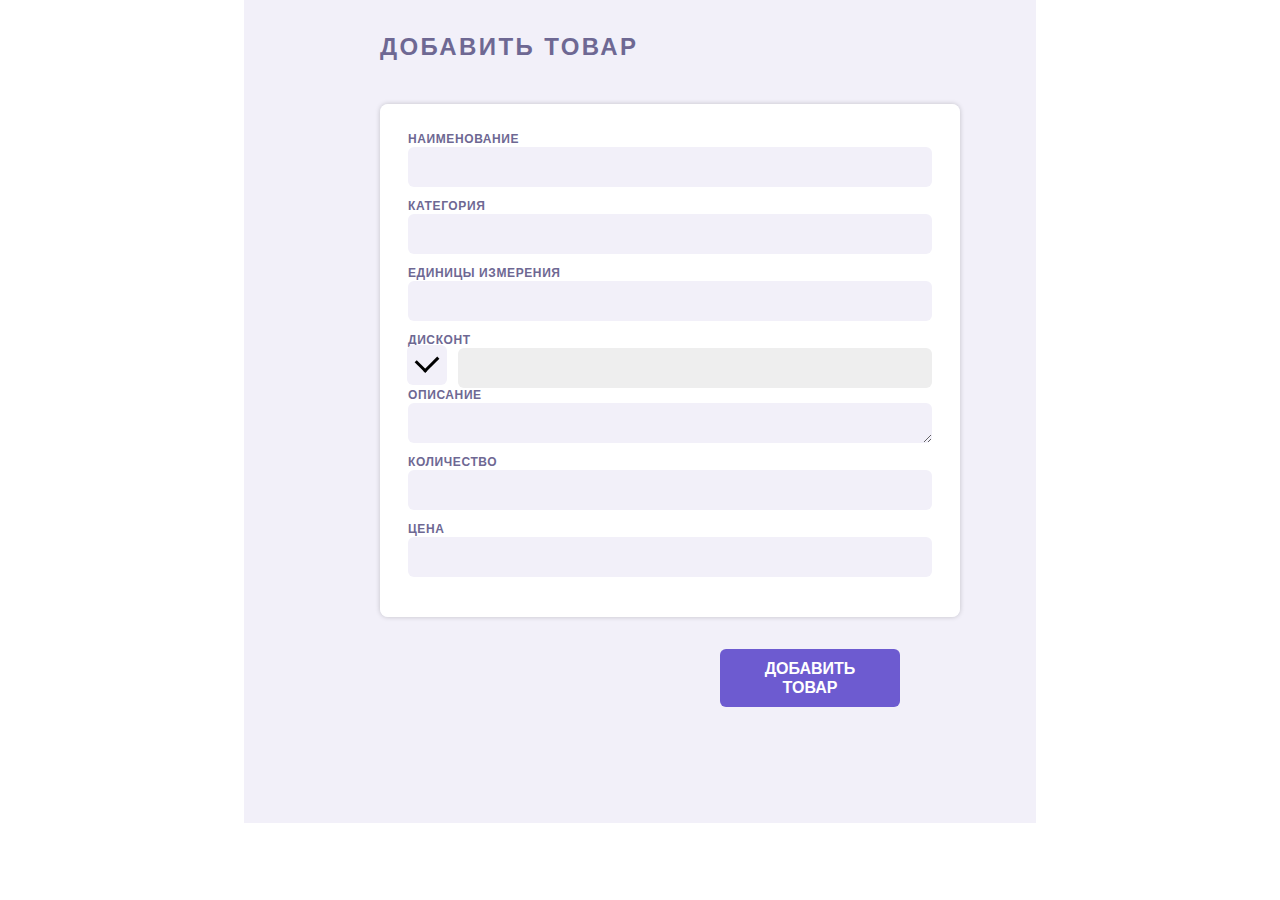
==== crm.html @ cac37952 "04" ====
<!doctype html>
<html lang="ru">
<head>
  <meta charset="UTF-8">
  <meta name="viewport"
        content="width=device-width, user-scalable=no, initial-scale=1.0, maximum-scale=1.0, minimum-scale=1.0">
  <meta http-equiv="X-UA-Compatible" content="ie=edge">
  <title>CRM</title>

  <link rel="stylesheet" href="css/index.css">
</head>
<body>

  <div class="container">
    <h1 class="title">ДОБАВИТЬ ТОВАР</h1>
    <div class="form__grid">
    <form class="form" action="#">
      <fieldset class="form__block">
        <label class="form__name">
          наименование
          <input class="form__input" type="text" name="product">
        </label>

        <label class="form__name">
          категория
          <input class="form__input" type="text" name="product">
        </label>

        <label class="form__name">
          единицы измерения
          <input class="form__input" type="text" name="product">
        </label>
        <div class="checked">
        <label class="form__name form__check-name" for="btn">
          дисконт
        <input class="form__check-discount" type="checkbox" name="product" id="btn" checked>
        </label>
        <label for="btn" class="form__name-checked">
          <input class="form__discount form__name-checked" type="text" name="product">
        </label>
      </div>

        <label class="form__name">
          описание
          <textarea class="form__input form__text" name="product"></textarea>
        </label>

        <label class="form__name">
          количество
          <input class="form__input" type="number" name="product">
        </label>

        <label class="form__name">
          цена
          <input class="form__input" type="number" name="product">
        </label>
      </fieldset>

      <button class="form__btn" type="submit">ДОБАВИТЬ ТОВАР</button>
    </form>
    </div>
  </div>

</body>
</html>
---- css/index.css ----
@import "normalize.css";
@import "global.css";
@import "style.css";
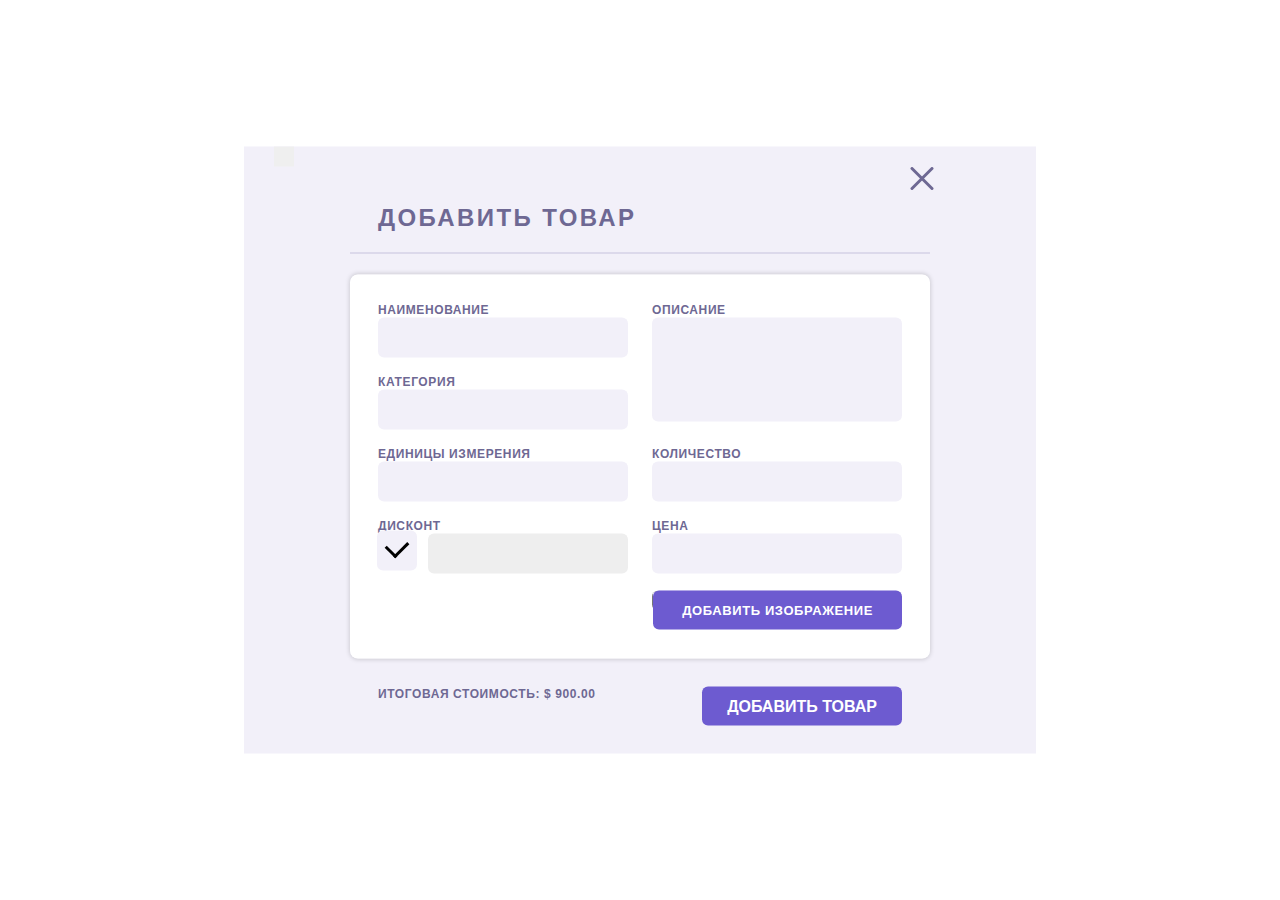
==== commit cb0a8250: "форма" ====
--- a/crm.html
+++ b/crm.html
@@ -11,22 +11,24 @@
 </head>
 <body>
 
-  <div class="container">
+  <div class="container container__modal">
+    <button class="form__close"></button>
+    <div class="modal__wrapper">
     <h1 class="title">ДОБАВИТЬ ТОВАР</h1>
     <div class="form__grid">
     <form class="form" action="#">
       <fieldset class="form__block">
-        <label class="form__name">
+        <label class="form__name form__grid-name">
           наименование
           <input class="form__input" type="text" name="product">
         </label>
 
-        <label class="form__name">
+        <label class="form__name form__grid-category">
           категория
           <input class="form__input" type="text" name="product">
         </label>
 
-        <label class="form__name">
+        <label class="form__name form__grid-unit">
           единицы измерения
           <input class="form__input" type="text" name="product">
         </label>
@@ -40,25 +42,32 @@
         </label>
       </div>
 
-        <label class="form__name">
+        <label class="form__name form__grid-text">
           описание
           <textarea class="form__input form__text" name="product"></textarea>
         </label>
 
-        <label class="form__name">
+        <label class="form__name form__grid-number">
           количество
           <input class="form__input" type="number" name="product">
         </label>
 
-        <label class="form__name">
+        <label class="form__name form__grid-price">
           цена
           <input class="form__input" type="number" name="product">
         </label>
+        <label class="form__grid-btn">
+          <input  type="file" name="file">
+        </label>
       </fieldset>
-
+      <div class="form__flex">
+      <p>Итоговая стоимость: $ 900.00</p>
       <button class="form__btn" type="submit">ДОБАВИТЬ ТОВАР</button>
+      </div>
     </form>
     </div>
+  </div>
+  </div>
   </div>
 
 </body>
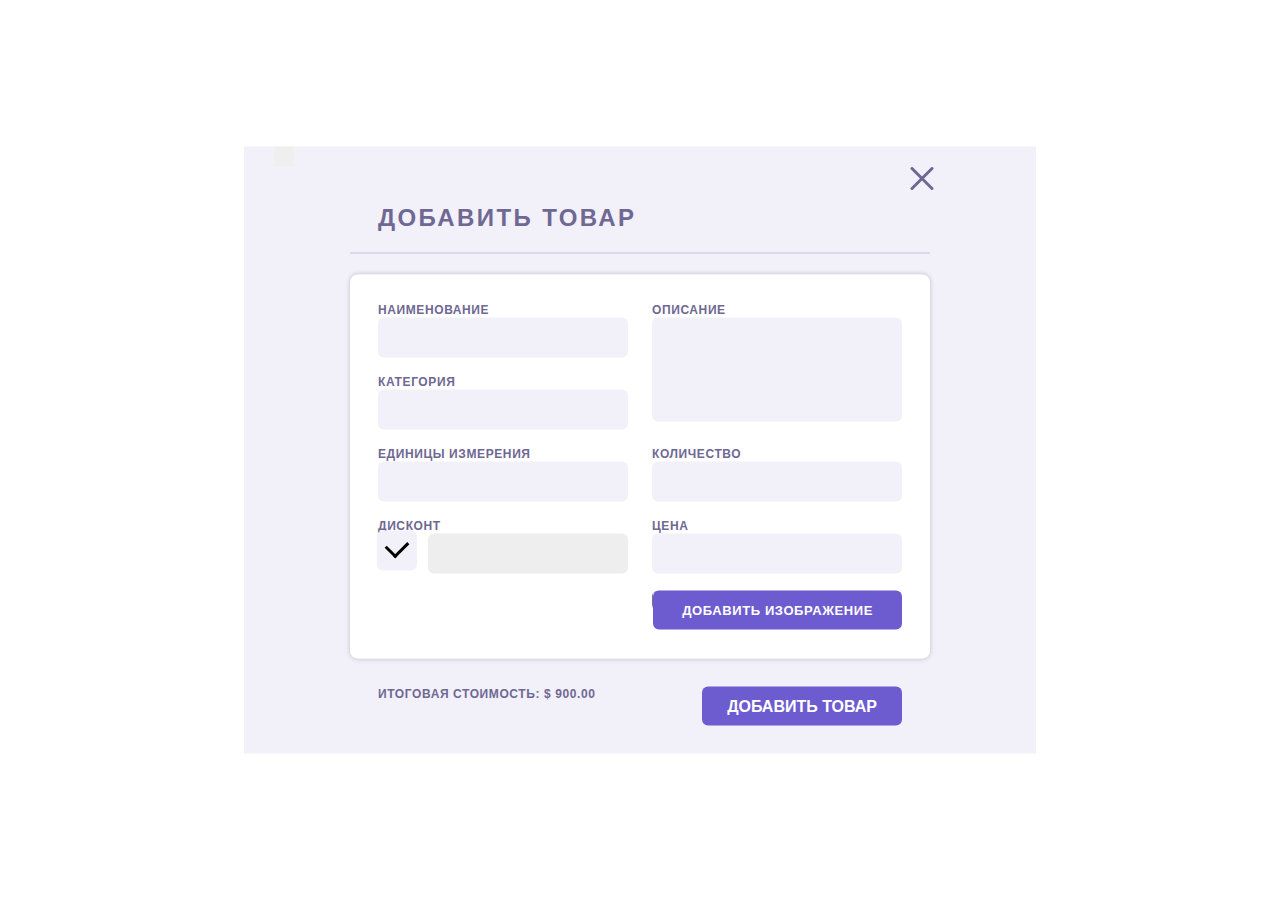
==== commit 38f6fe75: "модалки" ====
--- a/crm.html
+++ b/crm.html
@@ -70,5 +70,440 @@
   </div>
   </div>
 
+
+<div class="table__container">
+<!--  <div class="table__box">-->
+  <div class="table__header">
+  <h1 class="table__title">CMS</h1>
+  <p class="table__total">Итоговая стоимость: $900.00</p>
+  </div>
+    <div class="table__flex-box">
+  <form class="table__form" action="#">
+    <fieldset class="table__form-grid">
+      <button class="table__btn">Фильтр</button>
+      <input class="table__search" type="search" placeholder="Поиск по наименованию и категории">
+      <button class="table__button">Добавить товар</button>
+    </fieldset>
+  </form>
+<!--  </div>-->
+
+  <div class="table__wrapper">
+    <table width="1100px">
+      <thead>
+      <tr class="table__bord">
+        <th>ID</th>
+        <th>Наименование</th>
+        <th>Категория</th>
+        <th>ед/изм</th>
+        <th>количество</th>
+        <th>цена</th>
+        <th>ИТОГ</th>
+        <th></th>
+      </tr>
+      </thead>
+      <tbody>
+      <tr>
+        <td >246016548</td>
+        <td>Навигационная система Soundmax</td>
+        <td>Техника для дома</td>
+        <td>шт</td>
+        <td>5</td>
+        <td>$100</td>
+        <td>$500</td>
+        <td>
+          <ul class="table__icon">
+            <li>
+              <button class="table__btn-img">
+                <svg width="20" height="20" viewBox="0 0 20 20" fill="none" xmlns="http://www.w3.org/2000/svg">
+                  <path d="M18.75 2.13375L17.8663 1.25L1.25 17.8663L2.13375 18.75L3.38375 17.5H16.25C16.5814 17.4995 16.899 17.3676 17.1333 17.1333C17.3676 16.899 17.4995 16.5814 17.5 16.25V3.38375L18.75 2.13375ZM16.25 16.25H4.63375L9.50437 11.3794L10.9913 12.8663C11.2257 13.1006 11.5435 13.2322 11.875 13.2322C12.2065 13.2322 12.5243 13.1006 12.7587 12.8663L13.75 11.875L16.25 14.3731V16.25ZM16.25 12.605L14.6337 10.9888C14.3993 10.7544 14.0815 10.6228 13.75 10.6228C13.4185 10.6228 13.1007 10.7544 12.8663 10.9888L11.875 11.98L10.3894 10.4944L16.25 4.63375V12.605Z" fill="#6E6893"/>
+                  <path d="M3.75 13.75V11.875L6.875 8.75187L7.73313 9.61062L8.61812 8.72563L7.75875 7.86625C7.52434 7.63191 7.20646 7.50027 6.875 7.50027C6.54354 7.50027 6.22566 7.63191 5.99125 7.86625L3.75 10.1075V3.75H13.75V2.5H3.75C3.41858 2.50033 3.10083 2.63213 2.86648 2.86648C2.63213 3.10083 2.50033 3.41858 2.5 3.75V13.75H3.75Z" fill="#6E6893"/>
+                </svg>
+              </button>
+            </li>
+            <li>
+              <button class="table__btn-img"><svg width="20" height="20" viewBox="0 0 20 20" fill="none" xmlns="http://www.w3.org/2000/svg">
+                <path d="M15.5629 4.86078L17.6394 6.93629L15.5629 4.86078ZM16.8982 3.03233L11.2834 8.64709C10.9933 8.9368 10.7955 9.3059 10.7148 9.70789L10.1962 12.304L12.7923 11.7844C13.1942 11.704 13.5629 11.5069 13.8531 11.2167L19.4678 5.60196C19.6366 5.43324 19.7704 5.23293 19.8617 5.01248C19.953 4.79203 20 4.55576 20 4.31714C20 4.07853 19.953 3.84225 19.8617 3.6218C19.7704 3.40136 19.6366 3.20105 19.4678 3.03233C19.2991 2.8636 19.0988 2.72976 18.8784 2.63845C18.6579 2.54714 18.4216 2.50014 18.183 2.50014C17.9444 2.50014 17.7081 2.54714 17.4877 2.63845C17.2672 2.72976 17.0669 2.8636 16.8982 3.03233V3.03233Z" stroke="#6E6893" stroke-width="2" stroke-linecap="round" stroke-linejoin="round"/>
+                <path d="M18.0394 14.2648V17.206C18.0394 17.726 17.8328 18.2248 17.4651 18.5925C17.0973 18.9602 16.5986 19.1668 16.0786 19.1668H5.29415C4.77411 19.1668 4.27537 18.9602 3.90765 18.5925C3.53993 18.2248 3.33334 17.726 3.33334 17.206V6.42157C3.33334 5.90154 3.53993 5.4028 3.90765 5.03508C4.27537 4.66735 4.77411 4.46077 5.29415 4.46077H8.23535" stroke="#6E6893" stroke-width="2" stroke-linecap="round" stroke-linejoin="round"/>
+              </svg>
+              </button>
+            </li>
+            <li>
+              <button class="table__btn-img">
+                <svg width="20" height="20" viewBox="0 0 20 20" fill="none" xmlns="http://www.w3.org/2000/svg">
+                  <path d="M7.03125 3.59375H6.875C6.96094 3.59375 7.03125 3.52344 7.03125 3.4375V3.59375H12.9688V3.4375C12.9688 3.52344 13.0391 3.59375 13.125 3.59375H12.9688V5H14.375V3.4375C14.375 2.74805 13.8145 2.1875 13.125 2.1875H6.875C6.18555 2.1875 5.625 2.74805 5.625 3.4375V5H7.03125V3.59375ZM16.875 5H3.125C2.7793 5 2.5 5.2793 2.5 5.625V6.25C2.5 6.33594 2.57031 6.40625 2.65625 6.40625H3.83594L4.31836 16.6211C4.34961 17.2871 4.90039 17.8125 5.56641 17.8125H14.4336C15.1016 17.8125 15.6504 17.2891 15.6816 16.6211L16.1641 6.40625H17.3438C17.4297 6.40625 17.5 6.33594 17.5 6.25V5.625C17.5 5.2793 17.2207 5 16.875 5ZM14.2832 16.4062H5.7168L5.24414 6.40625H14.7559L14.2832 16.4062Z" fill="#6E6893"/>
+                </svg>
+              </button>
+            </li>
+          </ul>
+        </td>
+      </tr>
+      <tr>
+        <td>246016548</td>
+        <td>Навигационная система Soundmax</td>
+        <td>Техника для дома</td>
+        <td>шт</td>
+        <td>5</td>
+        <td>$100</td>
+        <td>$500</td>
+        <td>
+          <ul class="table__icon">
+            <li>
+              <button class="table__btn-img">
+              <svg width="20" height="20" viewBox="0 0 20 20" fill="none" xmlns="http://www.w3.org/2000/svg">
+                <path d="M17.7778 2.22223H2.22223C1.92754 2.22223 1.64493 2.33929 1.43655 2.54767C1.22818 2.75604 1.11111 3.03866 1.11111 3.33334V16.6667C1.11111 16.9614 1.22818 17.244 1.43655 17.4523C1.64493 17.6607 1.92754 17.7778 2.22223 17.7778H17.7778C18.0725 17.7778 18.3551 17.6607 18.5635 17.4523C18.7718 17.244 18.8889 16.9614 18.8889 16.6667V3.33334C18.8889 3.03866 18.7718 2.75604 18.5635 2.54767C18.3551 2.33929 18.0725 2.22223 17.7778 2.22223ZM2.22223 16.6667V3.33334H17.7778V16.6667H2.22223Z" fill="#6E6893"/>
+                <path d="M4.95555 7.77778C5.28518 7.77778 5.60741 7.68003 5.8815 7.49689C6.15558 7.31376 6.3692 7.05346 6.49535 6.74892C6.62149 6.44437 6.6545 6.10926 6.59019 5.78596C6.52588 5.46266 6.36715 5.16569 6.13406 4.9326C5.90097 4.69951 5.604 4.54078 5.2807 4.47647C4.9574 4.41216 4.62228 4.44516 4.31774 4.57131C4.0132 4.69746 3.7529 4.91108 3.56976 5.18516C3.38663 5.45924 3.28888 5.78147 3.28888 6.11111C3.28888 6.55314 3.46447 6.97706 3.77703 7.28962C4.0896 7.60218 4.51352 7.77778 4.95555 7.77778ZM4.95555 5.22222C5.13158 5.22112 5.30399 5.27232 5.45089 5.36932C5.5978 5.46632 5.71259 5.60476 5.78072 5.76708C5.84885 5.9294 5.86725 6.1083 5.83358 6.28109C5.79992 6.45389 5.7157 6.61279 5.59161 6.73766C5.46752 6.86253 5.30915 6.94774 5.13657 6.98249C4.96399 7.01724 4.78498 6.99997 4.62223 6.93285C4.45949 6.86574 4.32033 6.75182 4.22241 6.60552C4.12449 6.45923 4.07222 6.28715 4.07221 6.11111C4.07367 5.87729 4.1672 5.65345 4.33255 5.48811C4.49789 5.32277 4.72172 5.22923 4.95555 5.22778V5.22222Z" fill="#6E6893"/>
+                <path d="M12.6555 8.53889L9.65555 11.5389L7.43332 9.31666C7.32923 9.21319 7.18843 9.15511 7.04166 9.15511C6.89489 9.15511 6.75408 9.21319 6.64999 9.31666L3.28888 12.7222V14.2944L7.0611 10.5222L8.88888 12.3222L6.80555 14.4056H8.33332L13.0278 9.71111L16.6667 13.3333V11.7667L13.4389 8.53889C13.3348 8.43541 13.194 8.37733 13.0472 8.37733C12.9004 8.37733 12.7596 8.43541 12.6555 8.53889Z" fill="#6E6893"/>
+              </svg>
+              </button>
+            </li>
+            <li>
+              <button class="table__btn-img">
+              <svg width="20" height="20" viewBox="0 0 20 20" fill="none" xmlns="http://www.w3.org/2000/svg">
+                <path d="M15.5629 4.86078L17.6394 6.93629L15.5629 4.86078ZM16.8982 3.03233L11.2834 8.64709C10.9933 8.9368 10.7955 9.3059 10.7148 9.70789L10.1962 12.304L12.7923 11.7844C13.1942 11.704 13.5629 11.5069 13.8531 11.2167L19.4678 5.60196C19.6366 5.43324 19.7704 5.23293 19.8617 5.01248C19.953 4.79203 20 4.55576 20 4.31714C20 4.07853 19.953 3.84225 19.8617 3.6218C19.7704 3.40136 19.6366 3.20105 19.4678 3.03233C19.2991 2.8636 19.0988 2.72976 18.8784 2.63845C18.6579 2.54714 18.4216 2.50014 18.183 2.50014C17.9444 2.50014 17.7081 2.54714 17.4877 2.63845C17.2672 2.72976 17.0669 2.8636 16.8982 3.03233V3.03233Z" stroke="#6E6893" stroke-width="2" stroke-linecap="round" stroke-linejoin="round"/>
+                <path d="M18.0394 14.2648V17.206C18.0394 17.726 17.8328 18.2248 17.4651 18.5925C17.0973 18.9602 16.5986 19.1668 16.0786 19.1668H5.29415C4.77411 19.1668 4.27537 18.9602 3.90765 18.5925C3.53993 18.2248 3.33334 17.726 3.33334 17.206V6.42157C3.33334 5.90154 3.53993 5.4028 3.90765 5.03508C4.27537 4.66735 4.77411 4.46077 5.29415 4.46077H8.23535" stroke="#6E6893" stroke-width="2" stroke-linecap="round" stroke-linejoin="round"/>
+              </svg>
+              </button>
+            </li>
+            <li>
+              <button class="table__btn-img">
+              <svg width="20" height="20" viewBox="0 0 20 20" fill="none" xmlns="http://www.w3.org/2000/svg">
+                <path d="M7.03125 3.59375H6.875C6.96094 3.59375 7.03125 3.52344 7.03125 3.4375V3.59375H12.9688V3.4375C12.9688 3.52344 13.0391 3.59375 13.125 3.59375H12.9688V5H14.375V3.4375C14.375 2.74805 13.8145 2.1875 13.125 2.1875H6.875C6.18555 2.1875 5.625 2.74805 5.625 3.4375V5H7.03125V3.59375ZM16.875 5H3.125C2.7793 5 2.5 5.2793 2.5 5.625V6.25C2.5 6.33594 2.57031 6.40625 2.65625 6.40625H3.83594L4.31836 16.6211C4.34961 17.2871 4.90039 17.8125 5.56641 17.8125H14.4336C15.1016 17.8125 15.6504 17.2891 15.6816 16.6211L16.1641 6.40625H17.3438C17.4297 6.40625 17.5 6.33594 17.5 6.25V5.625C17.5 5.2793 17.2207 5 16.875 5ZM14.2832 16.4062H5.7168L5.24414 6.40625H14.7559L14.2832 16.4062Z" fill="#6E6893"/>
+              </svg>
+              </button>
+            </li>
+          </ul>
+        </td>
+      </tr>
+      <tr>
+        <td>246016548</td>
+        <td>Навигационная система Soundmax</td>
+        <td>Техника для дома</td>
+        <td>шт</td>
+        <td>5</td>
+        <td>$100</td>
+        <td>$500</td>
+        <td>
+          <ul class="table__icon">
+            <li>
+              <button class="table__btn-img">
+                <svg width="20" height="20" viewBox="0 0 20 20" fill="none" xmlns="http://www.w3.org/2000/svg">
+                  <path d="M17.7778 2.22223H2.22223C1.92754 2.22223 1.64493 2.33929 1.43655 2.54767C1.22818 2.75604 1.11111 3.03866 1.11111 3.33334V16.6667C1.11111 16.9614 1.22818 17.244 1.43655 17.4523C1.64493 17.6607 1.92754 17.7778 2.22223 17.7778H17.7778C18.0725 17.7778 18.3551 17.6607 18.5635 17.4523C18.7718 17.244 18.8889 16.9614 18.8889 16.6667V3.33334C18.8889 3.03866 18.7718 2.75604 18.5635 2.54767C18.3551 2.33929 18.0725 2.22223 17.7778 2.22223ZM2.22223 16.6667V3.33334H17.7778V16.6667H2.22223Z" fill="#6E6893"/>
+                  <path d="M4.95555 7.77778C5.28518 7.77778 5.60741 7.68003 5.8815 7.49689C6.15558 7.31376 6.3692 7.05346 6.49535 6.74892C6.62149 6.44437 6.6545 6.10926 6.59019 5.78596C6.52588 5.46266 6.36715 5.16569 6.13406 4.9326C5.90097 4.69951 5.604 4.54078 5.2807 4.47647C4.9574 4.41216 4.62228 4.44516 4.31774 4.57131C4.0132 4.69746 3.7529 4.91108 3.56976 5.18516C3.38663 5.45924 3.28888 5.78147 3.28888 6.11111C3.28888 6.55314 3.46447 6.97706 3.77703 7.28962C4.0896 7.60218 4.51352 7.77778 4.95555 7.77778ZM4.95555 5.22222C5.13158 5.22112 5.30399 5.27232 5.45089 5.36932C5.5978 5.46632 5.71259 5.60476 5.78072 5.76708C5.84885 5.9294 5.86725 6.1083 5.83358 6.28109C5.79992 6.45389 5.7157 6.61279 5.59161 6.73766C5.46752 6.86253 5.30915 6.94774 5.13657 6.98249C4.96399 7.01724 4.78498 6.99997 4.62223 6.93285C4.45949 6.86574 4.32033 6.75182 4.22241 6.60552C4.12449 6.45923 4.07222 6.28715 4.07221 6.11111C4.07367 5.87729 4.1672 5.65345 4.33255 5.48811C4.49789 5.32277 4.72172 5.22923 4.95555 5.22778V5.22222Z" fill="#6E6893"/>
+                  <path d="M12.6555 8.53889L9.65555 11.5389L7.43332 9.31666C7.32923 9.21319 7.18843 9.15511 7.04166 9.15511C6.89489 9.15511 6.75408 9.21319 6.64999 9.31666L3.28888 12.7222V14.2944L7.0611 10.5222L8.88888 12.3222L6.80555 14.4056H8.33332L13.0278 9.71111L16.6667 13.3333V11.7667L13.4389 8.53889C13.3348 8.43541 13.194 8.37733 13.0472 8.37733C12.9004 8.37733 12.7596 8.43541 12.6555 8.53889Z" fill="#6E6893"/>
+                </svg>
+              </button>
+            </li>
+            <li>
+              <button class="table__btn-img">
+                <svg width="20" height="20" viewBox="0 0 20 20" fill="none" xmlns="http://www.w3.org/2000/svg">
+                  <path d="M15.5629 4.86078L17.6394 6.93629L15.5629 4.86078ZM16.8982 3.03233L11.2834 8.64709C10.9933 8.9368 10.7955 9.3059 10.7148 9.70789L10.1962 12.304L12.7923 11.7844C13.1942 11.704 13.5629 11.5069 13.8531 11.2167L19.4678 5.60196C19.6366 5.43324 19.7704 5.23293 19.8617 5.01248C19.953 4.79203 20 4.55576 20 4.31714C20 4.07853 19.953 3.84225 19.8617 3.6218C19.7704 3.40136 19.6366 3.20105 19.4678 3.03233C19.2991 2.8636 19.0988 2.72976 18.8784 2.63845C18.6579 2.54714 18.4216 2.50014 18.183 2.50014C17.9444 2.50014 17.7081 2.54714 17.4877 2.63845C17.2672 2.72976 17.0669 2.8636 16.8982 3.03233V3.03233Z" stroke="#6E6893" stroke-width="2" stroke-linecap="round" stroke-linejoin="round"/>
+                  <path d="M18.0394 14.2648V17.206C18.0394 17.726 17.8328 18.2248 17.4651 18.5925C17.0973 18.9602 16.5986 19.1668 16.0786 19.1668H5.29415C4.77411 19.1668 4.27537 18.9602 3.90765 18.5925C3.53993 18.2248 3.33334 17.726 3.33334 17.206V6.42157C3.33334 5.90154 3.53993 5.4028 3.90765 5.03508C4.27537 4.66735 4.77411 4.46077 5.29415 4.46077H8.23535" stroke="#6E6893" stroke-width="2" stroke-linecap="round" stroke-linejoin="round"/>
+                </svg>
+              </button>
+            </li>
+            <li>
+              <button class="table__btn-img">
+                <svg width="20" height="20" viewBox="0 0 20 20" fill="none" xmlns="http://www.w3.org/2000/svg">
+                  <path d="M7.03125 3.59375H6.875C6.96094 3.59375 7.03125 3.52344 7.03125 3.4375V3.59375H12.9688V3.4375C12.9688 3.52344 13.0391 3.59375 13.125 3.59375H12.9688V5H14.375V3.4375C14.375 2.74805 13.8145 2.1875 13.125 2.1875H6.875C6.18555 2.1875 5.625 2.74805 5.625 3.4375V5H7.03125V3.59375ZM16.875 5H3.125C2.7793 5 2.5 5.2793 2.5 5.625V6.25C2.5 6.33594 2.57031 6.40625 2.65625 6.40625H3.83594L4.31836 16.6211C4.34961 17.2871 4.90039 17.8125 5.56641 17.8125H14.4336C15.1016 17.8125 15.6504 17.2891 15.6816 16.6211L16.1641 6.40625H17.3438C17.4297 6.40625 17.5 6.33594 17.5 6.25V5.625C17.5 5.2793 17.2207 5 16.875 5ZM14.2832 16.4062H5.7168L5.24414 6.40625H14.7559L14.2832 16.4062Z" fill="#6E6893"/>
+                </svg>
+              </button>
+            </li>
+          </ul>
+        </td>
+      </tr>
+      <tr>
+        <td>246016548</td>
+        <td>Навигационная система Soundmax</td>
+        <td>Техника для дома</td>
+        <td>шт</td>
+        <td>5</td>
+        <td>$100</td>
+        <td>$500</td>
+        <td>
+          <ul class="table__icon">
+            <li>
+              <button class="table__btn-img">
+                <svg width="20" height="20" viewBox="0 0 20 20" fill="none" xmlns="http://www.w3.org/2000/svg">
+                  <path d="M17.7778 2.22223H2.22223C1.92754 2.22223 1.64493 2.33929 1.43655 2.54767C1.22818 2.75604 1.11111 3.03866 1.11111 3.33334V16.6667C1.11111 16.9614 1.22818 17.244 1.43655 17.4523C1.64493 17.6607 1.92754 17.7778 2.22223 17.7778H17.7778C18.0725 17.7778 18.3551 17.6607 18.5635 17.4523C18.7718 17.244 18.8889 16.9614 18.8889 16.6667V3.33334C18.8889 3.03866 18.7718 2.75604 18.5635 2.54767C18.3551 2.33929 18.0725 2.22223 17.7778 2.22223ZM2.22223 16.6667V3.33334H17.7778V16.6667H2.22223Z" fill="#6E6893"/>
+                  <path d="M4.95555 7.77778C5.28518 7.77778 5.60741 7.68003 5.8815 7.49689C6.15558 7.31376 6.3692 7.05346 6.49535 6.74892C6.62149 6.44437 6.6545 6.10926 6.59019 5.78596C6.52588 5.46266 6.36715 5.16569 6.13406 4.9326C5.90097 4.69951 5.604 4.54078 5.2807 4.47647C4.9574 4.41216 4.62228 4.44516 4.31774 4.57131C4.0132 4.69746 3.7529 4.91108 3.56976 5.18516C3.38663 5.45924 3.28888 5.78147 3.28888 6.11111C3.28888 6.55314 3.46447 6.97706 3.77703 7.28962C4.0896 7.60218 4.51352 7.77778 4.95555 7.77778ZM4.95555 5.22222C5.13158 5.22112 5.30399 5.27232 5.45089 5.36932C5.5978 5.46632 5.71259 5.60476 5.78072 5.76708C5.84885 5.9294 5.86725 6.1083 5.83358 6.28109C5.79992 6.45389 5.7157 6.61279 5.59161 6.73766C5.46752 6.86253 5.30915 6.94774 5.13657 6.98249C4.96399 7.01724 4.78498 6.99997 4.62223 6.93285C4.45949 6.86574 4.32033 6.75182 4.22241 6.60552C4.12449 6.45923 4.07222 6.28715 4.07221 6.11111C4.07367 5.87729 4.1672 5.65345 4.33255 5.48811C4.49789 5.32277 4.72172 5.22923 4.95555 5.22778V5.22222Z" fill="#6E6893"/>
+                  <path d="M12.6555 8.53889L9.65555 11.5389L7.43332 9.31666C7.32923 9.21319 7.18843 9.15511 7.04166 9.15511C6.89489 9.15511 6.75408 9.21319 6.64999 9.31666L3.28888 12.7222V14.2944L7.0611 10.5222L8.88888 12.3222L6.80555 14.4056H8.33332L13.0278 9.71111L16.6667 13.3333V11.7667L13.4389 8.53889C13.3348 8.43541 13.194 8.37733 13.0472 8.37733C12.9004 8.37733 12.7596 8.43541 12.6555 8.53889Z" fill="#6E6893"/>
+                </svg>
+              </button>
+            </li>
+            <li>
+              <button class="table__btn-img">
+                <svg width="20" height="20" viewBox="0 0 20 20" fill="none" xmlns="http://www.w3.org/2000/svg">
+                  <path d="M15.5629 4.86078L17.6394 6.93629L15.5629 4.86078ZM16.8982 3.03233L11.2834 8.64709C10.9933 8.9368 10.7955 9.3059 10.7148 9.70789L10.1962 12.304L12.7923 11.7844C13.1942 11.704 13.5629 11.5069 13.8531 11.2167L19.4678 5.60196C19.6366 5.43324 19.7704 5.23293 19.8617 5.01248C19.953 4.79203 20 4.55576 20 4.31714C20 4.07853 19.953 3.84225 19.8617 3.6218C19.7704 3.40136 19.6366 3.20105 19.4678 3.03233C19.2991 2.8636 19.0988 2.72976 18.8784 2.63845C18.6579 2.54714 18.4216 2.50014 18.183 2.50014C17.9444 2.50014 17.7081 2.54714 17.4877 2.63845C17.2672 2.72976 17.0669 2.8636 16.8982 3.03233V3.03233Z" stroke="#6E6893" stroke-width="2" stroke-linecap="round" stroke-linejoin="round"/>
+                  <path d="M18.0394 14.2648V17.206C18.0394 17.726 17.8328 18.2248 17.4651 18.5925C17.0973 18.9602 16.5986 19.1668 16.0786 19.1668H5.29415C4.77411 19.1668 4.27537 18.9602 3.90765 18.5925C3.53993 18.2248 3.33334 17.726 3.33334 17.206V6.42157C3.33334 5.90154 3.53993 5.4028 3.90765 5.03508C4.27537 4.66735 4.77411 4.46077 5.29415 4.46077H8.23535" stroke="#6E6893" stroke-width="2" stroke-linecap="round" stroke-linejoin="round"/>
+                </svg>
+              </button>
+            </li>
+            <li>
+              <button class="table__btn-img">
+                <svg width="20" height="20" viewBox="0 0 20 20" fill="none" xmlns="http://www.w3.org/2000/svg">
+                  <path d="M7.03125 3.59375H6.875C6.96094 3.59375 7.03125 3.52344 7.03125 3.4375V3.59375H12.9688V3.4375C12.9688 3.52344 13.0391 3.59375 13.125 3.59375H12.9688V5H14.375V3.4375C14.375 2.74805 13.8145 2.1875 13.125 2.1875H6.875C6.18555 2.1875 5.625 2.74805 5.625 3.4375V5H7.03125V3.59375ZM16.875 5H3.125C2.7793 5 2.5 5.2793 2.5 5.625V6.25C2.5 6.33594 2.57031 6.40625 2.65625 6.40625H3.83594L4.31836 16.6211C4.34961 17.2871 4.90039 17.8125 5.56641 17.8125H14.4336C15.1016 17.8125 15.6504 17.2891 15.6816 16.6211L16.1641 6.40625H17.3438C17.4297 6.40625 17.5 6.33594 17.5 6.25V5.625C17.5 5.2793 17.2207 5 16.875 5ZM14.2832 16.4062H5.7168L5.24414 6.40625H14.7559L14.2832 16.4062Z" fill="#6E6893"/>
+                </svg>
+              </button>
+            </li>
+          </ul>
+        </td>
+      </tr>
+      <tr>
+        <td>246016548</td>
+        <td>Навигационная система Soundmax</td>
+        <td>Техника для дома</td>
+        <td>шт</td>
+        <td>5</td>
+        <td>$100</td>
+        <td>$500</td>
+        <td>
+          <ul class="table__icon">
+            <li>
+              <button class="table__btn-img">
+                <svg width="20" height="20" viewBox="0 0 20 20" fill="none" xmlns="http://www.w3.org/2000/svg">
+                  <path d="M17.7778 2.22223H2.22223C1.92754 2.22223 1.64493 2.33929 1.43655 2.54767C1.22818 2.75604 1.11111 3.03866 1.11111 3.33334V16.6667C1.11111 16.9614 1.22818 17.244 1.43655 17.4523C1.64493 17.6607 1.92754 17.7778 2.22223 17.7778H17.7778C18.0725 17.7778 18.3551 17.6607 18.5635 17.4523C18.7718 17.244 18.8889 16.9614 18.8889 16.6667V3.33334C18.8889 3.03866 18.7718 2.75604 18.5635 2.54767C18.3551 2.33929 18.0725 2.22223 17.7778 2.22223ZM2.22223 16.6667V3.33334H17.7778V16.6667H2.22223Z" fill="#6E6893"/>
+                  <path d="M4.95555 7.77778C5.28518 7.77778 5.60741 7.68003 5.8815 7.49689C6.15558 7.31376 6.3692 7.05346 6.49535 6.74892C6.62149 6.44437 6.6545 6.10926 6.59019 5.78596C6.52588 5.46266 6.36715 5.16569 6.13406 4.9326C5.90097 4.69951 5.604 4.54078 5.2807 4.47647C4.9574 4.41216 4.62228 4.44516 4.31774 4.57131C4.0132 4.69746 3.7529 4.91108 3.56976 5.18516C3.38663 5.45924 3.28888 5.78147 3.28888 6.11111C3.28888 6.55314 3.46447 6.97706 3.77703 7.28962C4.0896 7.60218 4.51352 7.77778 4.95555 7.77778ZM4.95555 5.22222C5.13158 5.22112 5.30399 5.27232 5.45089 5.36932C5.5978 5.46632 5.71259 5.60476 5.78072 5.76708C5.84885 5.9294 5.86725 6.1083 5.83358 6.28109C5.79992 6.45389 5.7157 6.61279 5.59161 6.73766C5.46752 6.86253 5.30915 6.94774 5.13657 6.98249C4.96399 7.01724 4.78498 6.99997 4.62223 6.93285C4.45949 6.86574 4.32033 6.75182 4.22241 6.60552C4.12449 6.45923 4.07222 6.28715 4.07221 6.11111C4.07367 5.87729 4.1672 5.65345 4.33255 5.48811C4.49789 5.32277 4.72172 5.22923 4.95555 5.22778V5.22222Z" fill="#6E6893"/>
+                  <path d="M12.6555 8.53889L9.65555 11.5389L7.43332 9.31666C7.32923 9.21319 7.18843 9.15511 7.04166 9.15511C6.89489 9.15511 6.75408 9.21319 6.64999 9.31666L3.28888 12.7222V14.2944L7.0611 10.5222L8.88888 12.3222L6.80555 14.4056H8.33332L13.0278 9.71111L16.6667 13.3333V11.7667L13.4389 8.53889C13.3348 8.43541 13.194 8.37733 13.0472 8.37733C12.9004 8.37733 12.7596 8.43541 12.6555 8.53889Z" fill="#6E6893"/>
+                </svg>
+              </button>
+            </li>
+            <li>
+              <button class="table__btn-img">
+                <svg width="20" height="20" viewBox="0 0 20 20" fill="none" xmlns="http://www.w3.org/2000/svg">
+                  <path d="M15.5629 4.86078L17.6394 6.93629L15.5629 4.86078ZM16.8982 3.03233L11.2834 8.64709C10.9933 8.9368 10.7955 9.3059 10.7148 9.70789L10.1962 12.304L12.7923 11.7844C13.1942 11.704 13.5629 11.5069 13.8531 11.2167L19.4678 5.60196C19.6366 5.43324 19.7704 5.23293 19.8617 5.01248C19.953 4.79203 20 4.55576 20 4.31714C20 4.07853 19.953 3.84225 19.8617 3.6218C19.7704 3.40136 19.6366 3.20105 19.4678 3.03233C19.2991 2.8636 19.0988 2.72976 18.8784 2.63845C18.6579 2.54714 18.4216 2.50014 18.183 2.50014C17.9444 2.50014 17.7081 2.54714 17.4877 2.63845C17.2672 2.72976 17.0669 2.8636 16.8982 3.03233V3.03233Z" stroke="#6E6893" stroke-width="2" stroke-linecap="round" stroke-linejoin="round"/>
+                  <path d="M18.0394 14.2648V17.206C18.0394 17.726 17.8328 18.2248 17.4651 18.5925C17.0973 18.9602 16.5986 19.1668 16.0786 19.1668H5.29415C4.77411 19.1668 4.27537 18.9602 3.90765 18.5925C3.53993 18.2248 3.33334 17.726 3.33334 17.206V6.42157C3.33334 5.90154 3.53993 5.4028 3.90765 5.03508C4.27537 4.66735 4.77411 4.46077 5.29415 4.46077H8.23535" stroke="#6E6893" stroke-width="2" stroke-linecap="round" stroke-linejoin="round"/>
+                </svg>
+              </button>
+            </li>
+            <li>
+              <button class="table__btn-img">
+                <svg width="20" height="20" viewBox="0 0 20 20" fill="none" xmlns="http://www.w3.org/2000/svg">
+                  <path d="M7.03125 3.59375H6.875C6.96094 3.59375 7.03125 3.52344 7.03125 3.4375V3.59375H12.9688V3.4375C12.9688 3.52344 13.0391 3.59375 13.125 3.59375H12.9688V5H14.375V3.4375C14.375 2.74805 13.8145 2.1875 13.125 2.1875H6.875C6.18555 2.1875 5.625 2.74805 5.625 3.4375V5H7.03125V3.59375ZM16.875 5H3.125C2.7793 5 2.5 5.2793 2.5 5.625V6.25C2.5 6.33594 2.57031 6.40625 2.65625 6.40625H3.83594L4.31836 16.6211C4.34961 17.2871 4.90039 17.8125 5.56641 17.8125H14.4336C15.1016 17.8125 15.6504 17.2891 15.6816 16.6211L16.1641 6.40625H17.3438C17.4297 6.40625 17.5 6.33594 17.5 6.25V5.625C17.5 5.2793 17.2207 5 16.875 5ZM14.2832 16.4062H5.7168L5.24414 6.40625H14.7559L14.2832 16.4062Z" fill="#6E6893"/>
+                </svg>
+              </button>
+            </li>
+          </ul>
+        </td>
+      </tr>
+      <tr>
+        <td>246016548</td>
+        <td>Навигационная система Soundmax</td>
+        <td>Техника для дома</td>
+        <td>шт</td>
+        <td>5</td>
+        <td>$100</td>
+        <td>$500</td>
+        <td>
+          <ul class="table__icon">
+            <li>
+              <button class="table__btn-img">
+                <svg width="20" height="20" viewBox="0 0 20 20" fill="none" xmlns="http://www.w3.org/2000/svg">
+                  <path d="M17.7778 2.22223H2.22223C1.92754 2.22223 1.64493 2.33929 1.43655 2.54767C1.22818 2.75604 1.11111 3.03866 1.11111 3.33334V16.6667C1.11111 16.9614 1.22818 17.244 1.43655 17.4523C1.64493 17.6607 1.92754 17.7778 2.22223 17.7778H17.7778C18.0725 17.7778 18.3551 17.6607 18.5635 17.4523C18.7718 17.244 18.8889 16.9614 18.8889 16.6667V3.33334C18.8889 3.03866 18.7718 2.75604 18.5635 2.54767C18.3551 2.33929 18.0725 2.22223 17.7778 2.22223ZM2.22223 16.6667V3.33334H17.7778V16.6667H2.22223Z" fill="#6E6893"/>
+                  <path d="M4.95555 7.77778C5.28518 7.77778 5.60741 7.68003 5.8815 7.49689C6.15558 7.31376 6.3692 7.05346 6.49535 6.74892C6.62149 6.44437 6.6545 6.10926 6.59019 5.78596C6.52588 5.46266 6.36715 5.16569 6.13406 4.9326C5.90097 4.69951 5.604 4.54078 5.2807 4.47647C4.9574 4.41216 4.62228 4.44516 4.31774 4.57131C4.0132 4.69746 3.7529 4.91108 3.56976 5.18516C3.38663 5.45924 3.28888 5.78147 3.28888 6.11111C3.28888 6.55314 3.46447 6.97706 3.77703 7.28962C4.0896 7.60218 4.51352 7.77778 4.95555 7.77778ZM4.95555 5.22222C5.13158 5.22112 5.30399 5.27232 5.45089 5.36932C5.5978 5.46632 5.71259 5.60476 5.78072 5.76708C5.84885 5.9294 5.86725 6.1083 5.83358 6.28109C5.79992 6.45389 5.7157 6.61279 5.59161 6.73766C5.46752 6.86253 5.30915 6.94774 5.13657 6.98249C4.96399 7.01724 4.78498 6.99997 4.62223 6.93285C4.45949 6.86574 4.32033 6.75182 4.22241 6.60552C4.12449 6.45923 4.07222 6.28715 4.07221 6.11111C4.07367 5.87729 4.1672 5.65345 4.33255 5.48811C4.49789 5.32277 4.72172 5.22923 4.95555 5.22778V5.22222Z" fill="#6E6893"/>
+                  <path d="M12.6555 8.53889L9.65555 11.5389L7.43332 9.31666C7.32923 9.21319 7.18843 9.15511 7.04166 9.15511C6.89489 9.15511 6.75408 9.21319 6.64999 9.31666L3.28888 12.7222V14.2944L7.0611 10.5222L8.88888 12.3222L6.80555 14.4056H8.33332L13.0278 9.71111L16.6667 13.3333V11.7667L13.4389 8.53889C13.3348 8.43541 13.194 8.37733 13.0472 8.37733C12.9004 8.37733 12.7596 8.43541 12.6555 8.53889Z" fill="#6E6893"/>
+                </svg>
+              </button>
+            </li>
+            <li>
+              <button class="table__btn-img">
+                <svg width="20" height="20" viewBox="0 0 20 20" fill="none" xmlns="http://www.w3.org/2000/svg">
+                  <path d="M15.5629 4.86078L17.6394 6.93629L15.5629 4.86078ZM16.8982 3.03233L11.2834 8.64709C10.9933 8.9368 10.7955 9.3059 10.7148 9.70789L10.1962 12.304L12.7923 11.7844C13.1942 11.704 13.5629 11.5069 13.8531 11.2167L19.4678 5.60196C19.6366 5.43324 19.7704 5.23293 19.8617 5.01248C19.953 4.79203 20 4.55576 20 4.31714C20 4.07853 19.953 3.84225 19.8617 3.6218C19.7704 3.40136 19.6366 3.20105 19.4678 3.03233C19.2991 2.8636 19.0988 2.72976 18.8784 2.63845C18.6579 2.54714 18.4216 2.50014 18.183 2.50014C17.9444 2.50014 17.7081 2.54714 17.4877 2.63845C17.2672 2.72976 17.0669 2.8636 16.8982 3.03233V3.03233Z" stroke="#6E6893" stroke-width="2" stroke-linecap="round" stroke-linejoin="round"/>
+                  <path d="M18.0394 14.2648V17.206C18.0394 17.726 17.8328 18.2248 17.4651 18.5925C17.0973 18.9602 16.5986 19.1668 16.0786 19.1668H5.29415C4.77411 19.1668 4.27537 18.9602 3.90765 18.5925C3.53993 18.2248 3.33334 17.726 3.33334 17.206V6.42157C3.33334 5.90154 3.53993 5.4028 3.90765 5.03508C4.27537 4.66735 4.77411 4.46077 5.29415 4.46077H8.23535" stroke="#6E6893" stroke-width="2" stroke-linecap="round" stroke-linejoin="round"/>
+                </svg>
+              </button>
+            </li>
+            <li>
+              <button class="table__btn-img">
+                <svg width="20" height="20" viewBox="0 0 20 20" fill="none" xmlns="http://www.w3.org/2000/svg">
+                  <path d="M7.03125 3.59375H6.875C6.96094 3.59375 7.03125 3.52344 7.03125 3.4375V3.59375H12.9688V3.4375C12.9688 3.52344 13.0391 3.59375 13.125 3.59375H12.9688V5H14.375V3.4375C14.375 2.74805 13.8145 2.1875 13.125 2.1875H6.875C6.18555 2.1875 5.625 2.74805 5.625 3.4375V5H7.03125V3.59375ZM16.875 5H3.125C2.7793 5 2.5 5.2793 2.5 5.625V6.25C2.5 6.33594 2.57031 6.40625 2.65625 6.40625H3.83594L4.31836 16.6211C4.34961 17.2871 4.90039 17.8125 5.56641 17.8125H14.4336C15.1016 17.8125 15.6504 17.2891 15.6816 16.6211L16.1641 6.40625H17.3438C17.4297 6.40625 17.5 6.33594 17.5 6.25V5.625C17.5 5.2793 17.2207 5 16.875 5ZM14.2832 16.4062H5.7168L5.24414 6.40625H14.7559L14.2832 16.4062Z" fill="#6E6893"/>
+                </svg>
+              </button>
+            </li>
+          </ul>
+        </td>
+      </tr>
+      <tr>
+        <td>246016548</td>
+        <td>Навигационная система Soundmax</td>
+        <td>Техника для дома</td>
+        <td>шт</td>
+        <td>5</td>
+        <td>$100</td>
+        <td>$500</td>
+        <td>
+          <ul class="table__icon">
+            <li>
+              <button class="table__btn-img">
+                <svg width="20" height="20" viewBox="0 0 20 20" fill="none" xmlns="http://www.w3.org/2000/svg">
+                  <path d="M17.7778 2.22223H2.22223C1.92754 2.22223 1.64493 2.33929 1.43655 2.54767C1.22818 2.75604 1.11111 3.03866 1.11111 3.33334V16.6667C1.11111 16.9614 1.22818 17.244 1.43655 17.4523C1.64493 17.6607 1.92754 17.7778 2.22223 17.7778H17.7778C18.0725 17.7778 18.3551 17.6607 18.5635 17.4523C18.7718 17.244 18.8889 16.9614 18.8889 16.6667V3.33334C18.8889 3.03866 18.7718 2.75604 18.5635 2.54767C18.3551 2.33929 18.0725 2.22223 17.7778 2.22223ZM2.22223 16.6667V3.33334H17.7778V16.6667H2.22223Z" fill="#6E6893"/>
+                  <path d="M4.95555 7.77778C5.28518 7.77778 5.60741 7.68003 5.8815 7.49689C6.15558 7.31376 6.3692 7.05346 6.49535 6.74892C6.62149 6.44437 6.6545 6.10926 6.59019 5.78596C6.52588 5.46266 6.36715 5.16569 6.13406 4.9326C5.90097 4.69951 5.604 4.54078 5.2807 4.47647C4.9574 4.41216 4.62228 4.44516 4.31774 4.57131C4.0132 4.69746 3.7529 4.91108 3.56976 5.18516C3.38663 5.45924 3.28888 5.78147 3.28888 6.11111C3.28888 6.55314 3.46447 6.97706 3.77703 7.28962C4.0896 7.60218 4.51352 7.77778 4.95555 7.77778ZM4.95555 5.22222C5.13158 5.22112 5.30399 5.27232 5.45089 5.36932C5.5978 5.46632 5.71259 5.60476 5.78072 5.76708C5.84885 5.9294 5.86725 6.1083 5.83358 6.28109C5.79992 6.45389 5.7157 6.61279 5.59161 6.73766C5.46752 6.86253 5.30915 6.94774 5.13657 6.98249C4.96399 7.01724 4.78498 6.99997 4.62223 6.93285C4.45949 6.86574 4.32033 6.75182 4.22241 6.60552C4.12449 6.45923 4.07222 6.28715 4.07221 6.11111C4.07367 5.87729 4.1672 5.65345 4.33255 5.48811C4.49789 5.32277 4.72172 5.22923 4.95555 5.22778V5.22222Z" fill="#6E6893"/>
+                  <path d="M12.6555 8.53889L9.65555 11.5389L7.43332 9.31666C7.32923 9.21319 7.18843 9.15511 7.04166 9.15511C6.89489 9.15511 6.75408 9.21319 6.64999 9.31666L3.28888 12.7222V14.2944L7.0611 10.5222L8.88888 12.3222L6.80555 14.4056H8.33332L13.0278 9.71111L16.6667 13.3333V11.7667L13.4389 8.53889C13.3348 8.43541 13.194 8.37733 13.0472 8.37733C12.9004 8.37733 12.7596 8.43541 12.6555 8.53889Z" fill="#6E6893"/>
+                </svg>
+              </button>
+            </li>
+            <li>
+              <button class="table__btn-img">
+                <svg width="20" height="20" viewBox="0 0 20 20" fill="none" xmlns="http://www.w3.org/2000/svg">
+                  <path d="M15.5629 4.86078L17.6394 6.93629L15.5629 4.86078ZM16.8982 3.03233L11.2834 8.64709C10.9933 8.9368 10.7955 9.3059 10.7148 9.70789L10.1962 12.304L12.7923 11.7844C13.1942 11.704 13.5629 11.5069 13.8531 11.2167L19.4678 5.60196C19.6366 5.43324 19.7704 5.23293 19.8617 5.01248C19.953 4.79203 20 4.55576 20 4.31714C20 4.07853 19.953 3.84225 19.8617 3.6218C19.7704 3.40136 19.6366 3.20105 19.4678 3.03233C19.2991 2.8636 19.0988 2.72976 18.8784 2.63845C18.6579 2.54714 18.4216 2.50014 18.183 2.50014C17.9444 2.50014 17.7081 2.54714 17.4877 2.63845C17.2672 2.72976 17.0669 2.8636 16.8982 3.03233V3.03233Z" stroke="#6E6893" stroke-width="2" stroke-linecap="round" stroke-linejoin="round"/>
+                  <path d="M18.0394 14.2648V17.206C18.0394 17.726 17.8328 18.2248 17.4651 18.5925C17.0973 18.9602 16.5986 19.1668 16.0786 19.1668H5.29415C4.77411 19.1668 4.27537 18.9602 3.90765 18.5925C3.53993 18.2248 3.33334 17.726 3.33334 17.206V6.42157C3.33334 5.90154 3.53993 5.4028 3.90765 5.03508C4.27537 4.66735 4.77411 4.46077 5.29415 4.46077H8.23535" stroke="#6E6893" stroke-width="2" stroke-linecap="round" stroke-linejoin="round"/>
+                </svg>
+              </button>
+            </li>
+            <li>
+              <button class="table__btn-img">
+                <svg width="20" height="20" viewBox="0 0 20 20" fill="none" xmlns="http://www.w3.org/2000/svg">
+                  <path d="M7.03125 3.59375H6.875C6.96094 3.59375 7.03125 3.52344 7.03125 3.4375V3.59375H12.9688V3.4375C12.9688 3.52344 13.0391 3.59375 13.125 3.59375H12.9688V5H14.375V3.4375C14.375 2.74805 13.8145 2.1875 13.125 2.1875H6.875C6.18555 2.1875 5.625 2.74805 5.625 3.4375V5H7.03125V3.59375ZM16.875 5H3.125C2.7793 5 2.5 5.2793 2.5 5.625V6.25C2.5 6.33594 2.57031 6.40625 2.65625 6.40625H3.83594L4.31836 16.6211C4.34961 17.2871 4.90039 17.8125 5.56641 17.8125H14.4336C15.1016 17.8125 15.6504 17.2891 15.6816 16.6211L16.1641 6.40625H17.3438C17.4297 6.40625 17.5 6.33594 17.5 6.25V5.625C17.5 5.2793 17.2207 5 16.875 5ZM14.2832 16.4062H5.7168L5.24414 6.40625H14.7559L14.2832 16.4062Z" fill="#6E6893"/>
+                </svg>
+              </button>
+            </li>
+          </ul>
+        </td>
+      </tr>
+      <tr>
+        <td>246016548</td>
+        <td>Навигационная система Soundmax</td>
+        <td>Техника для дома</td>
+        <td>шт</td>
+        <td>5</td>
+        <td>$100</td>
+        <td>$500</td>
+        <td>
+          <ul class="table__icon">
+            <li>
+              <button class="table__btn-img">
+                <svg width="20" height="20" viewBox="0 0 20 20" fill="none" xmlns="http://www.w3.org/2000/svg">
+                  <path d="M17.7778 2.22223H2.22223C1.92754 2.22223 1.64493 2.33929 1.43655 2.54767C1.22818 2.75604 1.11111 3.03866 1.11111 3.33334V16.6667C1.11111 16.9614 1.22818 17.244 1.43655 17.4523C1.64493 17.6607 1.92754 17.7778 2.22223 17.7778H17.7778C18.0725 17.7778 18.3551 17.6607 18.5635 17.4523C18.7718 17.244 18.8889 16.9614 18.8889 16.6667V3.33334C18.8889 3.03866 18.7718 2.75604 18.5635 2.54767C18.3551 2.33929 18.0725 2.22223 17.7778 2.22223ZM2.22223 16.6667V3.33334H17.7778V16.6667H2.22223Z" fill="#6E6893"/>
+                  <path d="M4.95555 7.77778C5.28518 7.77778 5.60741 7.68003 5.8815 7.49689C6.15558 7.31376 6.3692 7.05346 6.49535 6.74892C6.62149 6.44437 6.6545 6.10926 6.59019 5.78596C6.52588 5.46266 6.36715 5.16569 6.13406 4.9326C5.90097 4.69951 5.604 4.54078 5.2807 4.47647C4.9574 4.41216 4.62228 4.44516 4.31774 4.57131C4.0132 4.69746 3.7529 4.91108 3.56976 5.18516C3.38663 5.45924 3.28888 5.78147 3.28888 6.11111C3.28888 6.55314 3.46447 6.97706 3.77703 7.28962C4.0896 7.60218 4.51352 7.77778 4.95555 7.77778ZM4.95555 5.22222C5.13158 5.22112 5.30399 5.27232 5.45089 5.36932C5.5978 5.46632 5.71259 5.60476 5.78072 5.76708C5.84885 5.9294 5.86725 6.1083 5.83358 6.28109C5.79992 6.45389 5.7157 6.61279 5.59161 6.73766C5.46752 6.86253 5.30915 6.94774 5.13657 6.98249C4.96399 7.01724 4.78498 6.99997 4.62223 6.93285C4.45949 6.86574 4.32033 6.75182 4.22241 6.60552C4.12449 6.45923 4.07222 6.28715 4.07221 6.11111C4.07367 5.87729 4.1672 5.65345 4.33255 5.48811C4.49789 5.32277 4.72172 5.22923 4.95555 5.22778V5.22222Z" fill="#6E6893"/>
+                  <path d="M12.6555 8.53889L9.65555 11.5389L7.43332 9.31666C7.32923 9.21319 7.18843 9.15511 7.04166 9.15511C6.89489 9.15511 6.75408 9.21319 6.64999 9.31666L3.28888 12.7222V14.2944L7.0611 10.5222L8.88888 12.3222L6.80555 14.4056H8.33332L13.0278 9.71111L16.6667 13.3333V11.7667L13.4389 8.53889C13.3348 8.43541 13.194 8.37733 13.0472 8.37733C12.9004 8.37733 12.7596 8.43541 12.6555 8.53889Z" fill="#6E6893"/>
+                </svg>
+              </button>
+            </li>
+            <li>
+              <button class="table__btn-img">
+                <svg width="20" height="20" viewBox="0 0 20 20" fill="none" xmlns="http://www.w3.org/2000/svg">
+                  <path d="M15.5629 4.86078L17.6394 6.93629L15.5629 4.86078ZM16.8982 3.03233L11.2834 8.64709C10.9933 8.9368 10.7955 9.3059 10.7148 9.70789L10.1962 12.304L12.7923 11.7844C13.1942 11.704 13.5629 11.5069 13.8531 11.2167L19.4678 5.60196C19.6366 5.43324 19.7704 5.23293 19.8617 5.01248C19.953 4.79203 20 4.55576 20 4.31714C20 4.07853 19.953 3.84225 19.8617 3.6218C19.7704 3.40136 19.6366 3.20105 19.4678 3.03233C19.2991 2.8636 19.0988 2.72976 18.8784 2.63845C18.6579 2.54714 18.4216 2.50014 18.183 2.50014C17.9444 2.50014 17.7081 2.54714 17.4877 2.63845C17.2672 2.72976 17.0669 2.8636 16.8982 3.03233V3.03233Z" stroke="#6E6893" stroke-width="2" stroke-linecap="round" stroke-linejoin="round"/>
+                  <path d="M18.0394 14.2648V17.206C18.0394 17.726 17.8328 18.2248 17.4651 18.5925C17.0973 18.9602 16.5986 19.1668 16.0786 19.1668H5.29415C4.77411 19.1668 4.27537 18.9602 3.90765 18.5925C3.53993 18.2248 3.33334 17.726 3.33334 17.206V6.42157C3.33334 5.90154 3.53993 5.4028 3.90765 5.03508C4.27537 4.66735 4.77411 4.46077 5.29415 4.46077H8.23535" stroke="#6E6893" stroke-width="2" stroke-linecap="round" stroke-linejoin="round"/>
+                </svg>
+              </button>
+            </li>
+            <li>
+              <button class="table__btn-img">
+                <svg width="20" height="20" viewBox="0 0 20 20" fill="none" xmlns="http://www.w3.org/2000/svg">
+                  <path d="M7.03125 3.59375H6.875C6.96094 3.59375 7.03125 3.52344 7.03125 3.4375V3.59375H12.9688V3.4375C12.9688 3.52344 13.0391 3.59375 13.125 3.59375H12.9688V5H14.375V3.4375C14.375 2.74805 13.8145 2.1875 13.125 2.1875H6.875C6.18555 2.1875 5.625 2.74805 5.625 3.4375V5H7.03125V3.59375ZM16.875 5H3.125C2.7793 5 2.5 5.2793 2.5 5.625V6.25C2.5 6.33594 2.57031 6.40625 2.65625 6.40625H3.83594L4.31836 16.6211C4.34961 17.2871 4.90039 17.8125 5.56641 17.8125H14.4336C15.1016 17.8125 15.6504 17.2891 15.6816 16.6211L16.1641 6.40625H17.3438C17.4297 6.40625 17.5 6.33594 17.5 6.25V5.625C17.5 5.2793 17.2207 5 16.875 5ZM14.2832 16.4062H5.7168L5.24414 6.40625H14.7559L14.2832 16.4062Z" fill="#6E6893"/>
+                </svg>
+              </button>
+            </li>
+          </ul>
+        </td>
+      </tr>
+      <tr>
+        <td>246016548</td>
+        <td>Навигационная система Soundmax</td>
+        <td>Техника для дома</td>
+        <td>шт</td>
+        <td>5</td>
+        <td>$100</td>
+        <td>$500</td>
+        <td>
+          <ul class="table__icon">
+            <li>
+              <button class="table__btn-img">
+                <svg width="20" height="20" viewBox="0 0 20 20" fill="none" xmlns="http://www.w3.org/2000/svg">
+                  <path d="M17.7778 2.22223H2.22223C1.92754 2.22223 1.64493 2.33929 1.43655 2.54767C1.22818 2.75604 1.11111 3.03866 1.11111 3.33334V16.6667C1.11111 16.9614 1.22818 17.244 1.43655 17.4523C1.64493 17.6607 1.92754 17.7778 2.22223 17.7778H17.7778C18.0725 17.7778 18.3551 17.6607 18.5635 17.4523C18.7718 17.244 18.8889 16.9614 18.8889 16.6667V3.33334C18.8889 3.03866 18.7718 2.75604 18.5635 2.54767C18.3551 2.33929 18.0725 2.22223 17.7778 2.22223ZM2.22223 16.6667V3.33334H17.7778V16.6667H2.22223Z" fill="#6E6893"/>
+                  <path d="M4.95555 7.77778C5.28518 7.77778 5.60741 7.68003 5.8815 7.49689C6.15558 7.31376 6.3692 7.05346 6.49535 6.74892C6.62149 6.44437 6.6545 6.10926 6.59019 5.78596C6.52588 5.46266 6.36715 5.16569 6.13406 4.9326C5.90097 4.69951 5.604 4.54078 5.2807 4.47647C4.9574 4.41216 4.62228 4.44516 4.31774 4.57131C4.0132 4.69746 3.7529 4.91108 3.56976 5.18516C3.38663 5.45924 3.28888 5.78147 3.28888 6.11111C3.28888 6.55314 3.46447 6.97706 3.77703 7.28962C4.0896 7.60218 4.51352 7.77778 4.95555 7.77778ZM4.95555 5.22222C5.13158 5.22112 5.30399 5.27232 5.45089 5.36932C5.5978 5.46632 5.71259 5.60476 5.78072 5.76708C5.84885 5.9294 5.86725 6.1083 5.83358 6.28109C5.79992 6.45389 5.7157 6.61279 5.59161 6.73766C5.46752 6.86253 5.30915 6.94774 5.13657 6.98249C4.96399 7.01724 4.78498 6.99997 4.62223 6.93285C4.45949 6.86574 4.32033 6.75182 4.22241 6.60552C4.12449 6.45923 4.07222 6.28715 4.07221 6.11111C4.07367 5.87729 4.1672 5.65345 4.33255 5.48811C4.49789 5.32277 4.72172 5.22923 4.95555 5.22778V5.22222Z" fill="#6E6893"/>
+                  <path d="M12.6555 8.53889L9.65555 11.5389L7.43332 9.31666C7.32923 9.21319 7.18843 9.15511 7.04166 9.15511C6.89489 9.15511 6.75408 9.21319 6.64999 9.31666L3.28888 12.7222V14.2944L7.0611 10.5222L8.88888 12.3222L6.80555 14.4056H8.33332L13.0278 9.71111L16.6667 13.3333V11.7667L13.4389 8.53889C13.3348 8.43541 13.194 8.37733 13.0472 8.37733C12.9004 8.37733 12.7596 8.43541 12.6555 8.53889Z" fill="#6E6893"/>
+                </svg>
+              </button>
+            </li>
+            <li>
+              <button class="table__btn-img">
+                <svg width="20" height="20" viewBox="0 0 20 20" fill="none" xmlns="http://www.w3.org/2000/svg">
+                  <path d="M15.5629 4.86078L17.6394 6.93629L15.5629 4.86078ZM16.8982 3.03233L11.2834 8.64709C10.9933 8.9368 10.7955 9.3059 10.7148 9.70789L10.1962 12.304L12.7923 11.7844C13.1942 11.704 13.5629 11.5069 13.8531 11.2167L19.4678 5.60196C19.6366 5.43324 19.7704 5.23293 19.8617 5.01248C19.953 4.79203 20 4.55576 20 4.31714C20 4.07853 19.953 3.84225 19.8617 3.6218C19.7704 3.40136 19.6366 3.20105 19.4678 3.03233C19.2991 2.8636 19.0988 2.72976 18.8784 2.63845C18.6579 2.54714 18.4216 2.50014 18.183 2.50014C17.9444 2.50014 17.7081 2.54714 17.4877 2.63845C17.2672 2.72976 17.0669 2.8636 16.8982 3.03233V3.03233Z" stroke="#6E6893" stroke-width="2" stroke-linecap="round" stroke-linejoin="round"/>
+                  <path d="M18.0394 14.2648V17.206C18.0394 17.726 17.8328 18.2248 17.4651 18.5925C17.0973 18.9602 16.5986 19.1668 16.0786 19.1668H5.29415C4.77411 19.1668 4.27537 18.9602 3.90765 18.5925C3.53993 18.2248 3.33334 17.726 3.33334 17.206V6.42157C3.33334 5.90154 3.53993 5.4028 3.90765 5.03508C4.27537 4.66735 4.77411 4.46077 5.29415 4.46077H8.23535" stroke="#6E6893" stroke-width="2" stroke-linecap="round" stroke-linejoin="round"/>
+                </svg>
+              </button>
+            </li>
+            <li>
+              <button class="table__btn-img">
+                <svg width="20" height="20" viewBox="0 0 20 20" fill="none" xmlns="http://www.w3.org/2000/svg">
+                  <path d="M7.03125 3.59375H6.875C6.96094 3.59375 7.03125 3.52344 7.03125 3.4375V3.59375H12.9688V3.4375C12.9688 3.52344 13.0391 3.59375 13.125 3.59375H12.9688V5H14.375V3.4375C14.375 2.74805 13.8145 2.1875 13.125 2.1875H6.875C6.18555 2.1875 5.625 2.74805 5.625 3.4375V5H7.03125V3.59375ZM16.875 5H3.125C2.7793 5 2.5 5.2793 2.5 5.625V6.25C2.5 6.33594 2.57031 6.40625 2.65625 6.40625H3.83594L4.31836 16.6211C4.34961 17.2871 4.90039 17.8125 5.56641 17.8125H14.4336C15.1016 17.8125 15.6504 17.2891 15.6816 16.6211L16.1641 6.40625H17.3438C17.4297 6.40625 17.5 6.33594 17.5 6.25V5.625C17.5 5.2793 17.2207 5 16.875 5ZM14.2832 16.4062H5.7168L5.24414 6.40625H14.7559L14.2832 16.4062Z" fill="#6E6893"/>
+                </svg>
+              </button>
+            </li>
+          </ul>
+        </td>
+      </tr>
+      <tr>
+        <td>246016548</td>
+        <td>Навигационная система Soundmax</td>
+        <td>Техника для дома</td>
+        <td>шт</td>
+        <td>5</td>
+        <td>$100</td>
+        <td>$500</td>
+        <td>
+          <ul class="table__icon">
+            <li>
+              <button class="table__btn-img">
+                <svg width="20" height="20" viewBox="0 0 20 20" fill="none" xmlns="http://www.w3.org/2000/svg">
+                  <path d="M17.7778 2.22223H2.22223C1.92754 2.22223 1.64493 2.33929 1.43655 2.54767C1.22818 2.75604 1.11111 3.03866 1.11111 3.33334V16.6667C1.11111 16.9614 1.22818 17.244 1.43655 17.4523C1.64493 17.6607 1.92754 17.7778 2.22223 17.7778H17.7778C18.0725 17.7778 18.3551 17.6607 18.5635 17.4523C18.7718 17.244 18.8889 16.9614 18.8889 16.6667V3.33334C18.8889 3.03866 18.7718 2.75604 18.5635 2.54767C18.3551 2.33929 18.0725 2.22223 17.7778 2.22223ZM2.22223 16.6667V3.33334H17.7778V16.6667H2.22223Z" fill="#6E6893"/>
+                  <path d="M4.95555 7.77778C5.28518 7.77778 5.60741 7.68003 5.8815 7.49689C6.15558 7.31376 6.3692 7.05346 6.49535 6.74892C6.62149 6.44437 6.6545 6.10926 6.59019 5.78596C6.52588 5.46266 6.36715 5.16569 6.13406 4.9326C5.90097 4.69951 5.604 4.54078 5.2807 4.47647C4.9574 4.41216 4.62228 4.44516 4.31774 4.57131C4.0132 4.69746 3.7529 4.91108 3.56976 5.18516C3.38663 5.45924 3.28888 5.78147 3.28888 6.11111C3.28888 6.55314 3.46447 6.97706 3.77703 7.28962C4.0896 7.60218 4.51352 7.77778 4.95555 7.77778ZM4.95555 5.22222C5.13158 5.22112 5.30399 5.27232 5.45089 5.36932C5.5978 5.46632 5.71259 5.60476 5.78072 5.76708C5.84885 5.9294 5.86725 6.1083 5.83358 6.28109C5.79992 6.45389 5.7157 6.61279 5.59161 6.73766C5.46752 6.86253 5.30915 6.94774 5.13657 6.98249C4.96399 7.01724 4.78498 6.99997 4.62223 6.93285C4.45949 6.86574 4.32033 6.75182 4.22241 6.60552C4.12449 6.45923 4.07222 6.28715 4.07221 6.11111C4.07367 5.87729 4.1672 5.65345 4.33255 5.48811C4.49789 5.32277 4.72172 5.22923 4.95555 5.22778V5.22222Z" fill="#6E6893"/>
+                  <path d="M12.6555 8.53889L9.65555 11.5389L7.43332 9.31666C7.32923 9.21319 7.18843 9.15511 7.04166 9.15511C6.89489 9.15511 6.75408 9.21319 6.64999 9.31666L3.28888 12.7222V14.2944L7.0611 10.5222L8.88888 12.3222L6.80555 14.4056H8.33332L13.0278 9.71111L16.6667 13.3333V11.7667L13.4389 8.53889C13.3348 8.43541 13.194 8.37733 13.0472 8.37733C12.9004 8.37733 12.7596 8.43541 12.6555 8.53889Z" fill="#6E6893"/>
+                </svg>
+              </button>
+            </li>
+            <li>
+              <button class="table__btn-img">
+                <svg width="20" height="20" viewBox="0 0 20 20" fill="none" xmlns="http://www.w3.org/2000/svg">
+                  <path d="M15.5629 4.86078L17.6394 6.93629L15.5629 4.86078ZM16.8982 3.03233L11.2834 8.64709C10.9933 8.9368 10.7955 9.3059 10.7148 9.70789L10.1962 12.304L12.7923 11.7844C13.1942 11.704 13.5629 11.5069 13.8531 11.2167L19.4678 5.60196C19.6366 5.43324 19.7704 5.23293 19.8617 5.01248C19.953 4.79203 20 4.55576 20 4.31714C20 4.07853 19.953 3.84225 19.8617 3.6218C19.7704 3.40136 19.6366 3.20105 19.4678 3.03233C19.2991 2.8636 19.0988 2.72976 18.8784 2.63845C18.6579 2.54714 18.4216 2.50014 18.183 2.50014C17.9444 2.50014 17.7081 2.54714 17.4877 2.63845C17.2672 2.72976 17.0669 2.8636 16.8982 3.03233V3.03233Z" stroke="#6E6893" stroke-width="2" stroke-linecap="round" stroke-linejoin="round"/>
+                  <path d="M18.0394 14.2648V17.206C18.0394 17.726 17.8328 18.2248 17.4651 18.5925C17.0973 18.9602 16.5986 19.1668 16.0786 19.1668H5.29415C4.77411 19.1668 4.27537 18.9602 3.90765 18.5925C3.53993 18.2248 3.33334 17.726 3.33334 17.206V6.42157C3.33334 5.90154 3.53993 5.4028 3.90765 5.03508C4.27537 4.66735 4.77411 4.46077 5.29415 4.46077H8.23535" stroke="#6E6893" stroke-width="2" stroke-linecap="round" stroke-linejoin="round"/>
+                </svg>
+              </button>
+            </li>
+            <li>
+              <button class="table__btn-img">
+                <svg width="20" height="20" viewBox="0 0 20 20" fill="none" xmlns="http://www.w3.org/2000/svg">
+                  <path d="M7.03125 3.59375H6.875C6.96094 3.59375 7.03125 3.52344 7.03125 3.4375V3.59375H12.9688V3.4375C12.9688 3.52344 13.0391 3.59375 13.125 3.59375H12.9688V5H14.375V3.4375C14.375 2.74805 13.8145 2.1875 13.125 2.1875H6.875C6.18555 2.1875 5.625 2.74805 5.625 3.4375V5H7.03125V3.59375ZM16.875 5H3.125C2.7793 5 2.5 5.2793 2.5 5.625V6.25C2.5 6.33594 2.57031 6.40625 2.65625 6.40625H3.83594L4.31836 16.6211C4.34961 17.2871 4.90039 17.8125 5.56641 17.8125H14.4336C15.1016 17.8125 15.6504 17.2891 15.6816 16.6211L16.1641 6.40625H17.3438C17.4297 6.40625 17.5 6.33594 17.5 6.25V5.625C17.5 5.2793 17.2207 5 16.875 5ZM14.2832 16.4062H5.7168L5.24414 6.40625H14.7559L14.2832 16.4062Z" fill="#6E6893"/>
+                </svg>
+              </button>
+            </li>
+          </ul>
+        </td>
+      </tr>
+      </tbody>
+      <tfoot class="table__foot">
+      <tr>
+        <td></td>
+        <td></td>
+        <td></td>
+        <td></td>
+        <td colspan="2">
+          Показывать на странице: 10
+          <button class="table__btn-img">
+            <svg width="8" height="5" viewBox="0 0 8 5" fill="none" xmlns="http://www.w3.org/2000/svg">
+              <path d="M4 5L0 0H8L4 5Z" fill="#6E6893"/>
+            </svg>
+          </button>
+        </td>
+<!--        <td></td>-->
+        <td>1-10 of 276</td>
+        <td>
+          <button class="table__btn-img">
+            <svg width="6" height="10" viewBox="0 0 6 10" fill="none" xmlns="http://www.w3.org/2000/svg">
+              <path d="M5.79971 1.10636C6.42812 0.51287 5.43313 -0.426818 4.80472 0.216126L0.196378 4.51891C-0.0654595 4.7662 -0.0654595 5.21131 0.196378 5.4586L4.80472 9.81084C5.43313 10.4043 6.42812 9.46464 5.79971 8.87115L1.71504 5.01348L5.79971 1.10636Z" fill="#6E6893"/>
+            </svg>
+          </button>
+          <button class="table__btn-img">
+            <svg width="6" height="10" viewBox="0 0 6 10" fill="none" xmlns="http://www.w3.org/2000/svg">
+              <path d="M0.200293 1.10636C-0.428118 0.51287 0.566865 -0.426818 1.19528 0.216126L5.80362 4.51891C6.06546 4.7662 6.06546 5.21131 5.80362 5.4586L1.19528 9.81084C0.566865 10.4043 -0.428118 9.46464 0.200293 8.87115L4.28496 5.01348L0.200293 1.10636Z" fill="#6E6893"/>
+            </svg>
+          </button>
+        </td>
+      </tr>
+      </tfoot>
+    </table>
+  </div>
+</div>
+</div>
 </body>
 </html>
--- a/css/index.css
+++ b/css/index.css
@@ -1,3 +1,4 @@
 @import "normalize.css";
 @import "global.css";
 @import "style.css";
+@import "table.css";
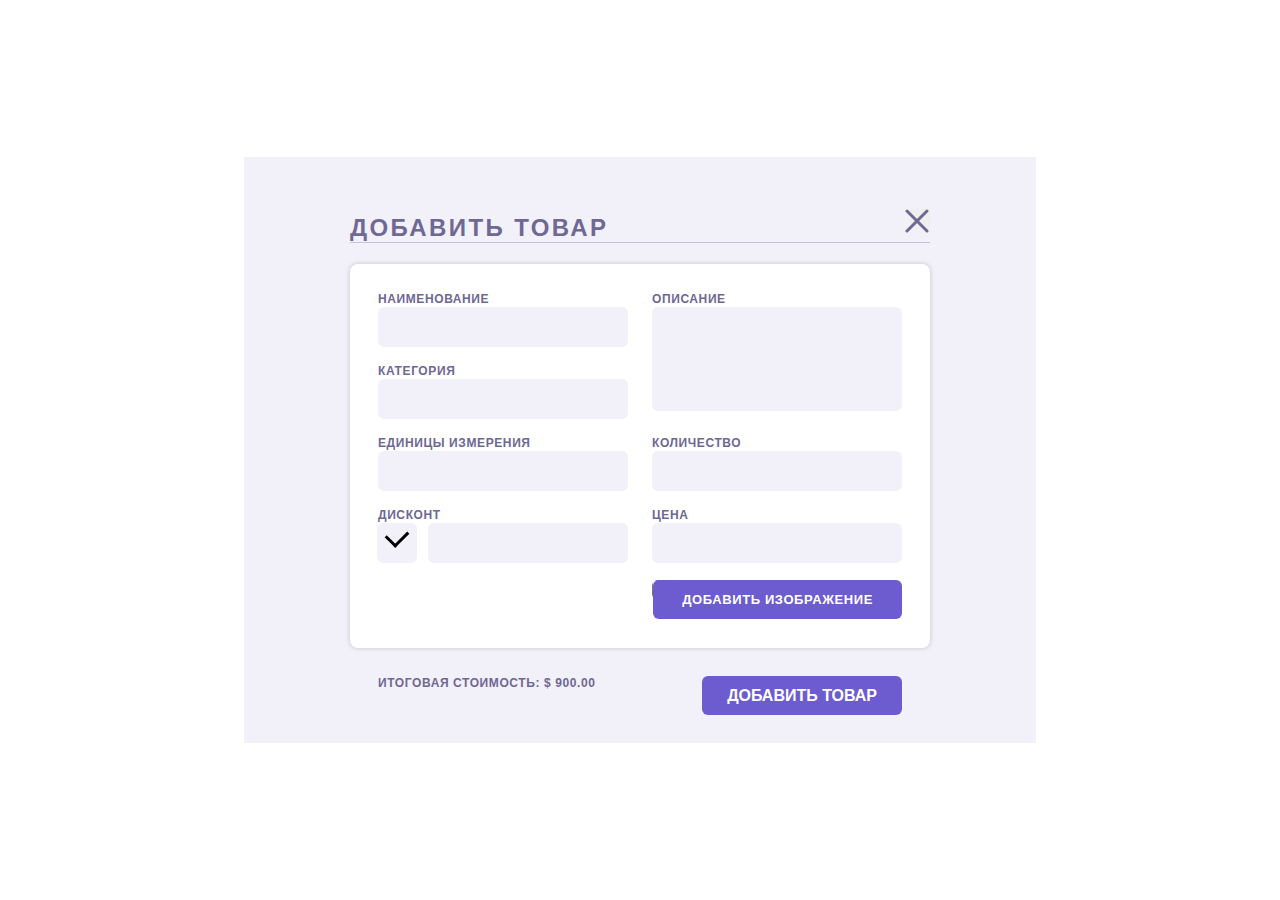
==== commit 44191aa4: "правки" ====
--- a/crm.html
+++ b/crm.html
@@ -33,13 +33,10 @@
           <input class="form__input" type="text" name="product">
         </label>
         <div class="checked">
-        <label class="form__name form__check-name" for="btn">
+        <label class="form__name form__check-name" for="btn"></label>
           дисконт
-        <input class="form__check-discount" type="checkbox" name="product" id="btn" checked>
-        </label>
-        <label for="btn" class="form__name-checked">
+          <input class="form__check-discount" type="checkbox" name="product" id="btn" checked>
           <input class="form__discount form__name-checked" type="text" name="product">
-        </label>
       </div>
 
         <label class="form__name form__grid-text">
@@ -60,11 +57,11 @@
           <input  type="file" name="file">
         </label>
       </fieldset>
+    </form>
       <div class="form__flex">
-      <p>Итоговая стоимость: $ 900.00</p>
-      <button class="form__btn" type="submit">ДОБАВИТЬ ТОВАР</button>
+        <p>Итоговая стоимость: $ 900.00</p>
+        <button class="form__btn" type="submit">ДОБАВИТЬ ТОВАР</button>
       </div>
-    </form>
     </div>
   </div>
   </div>
